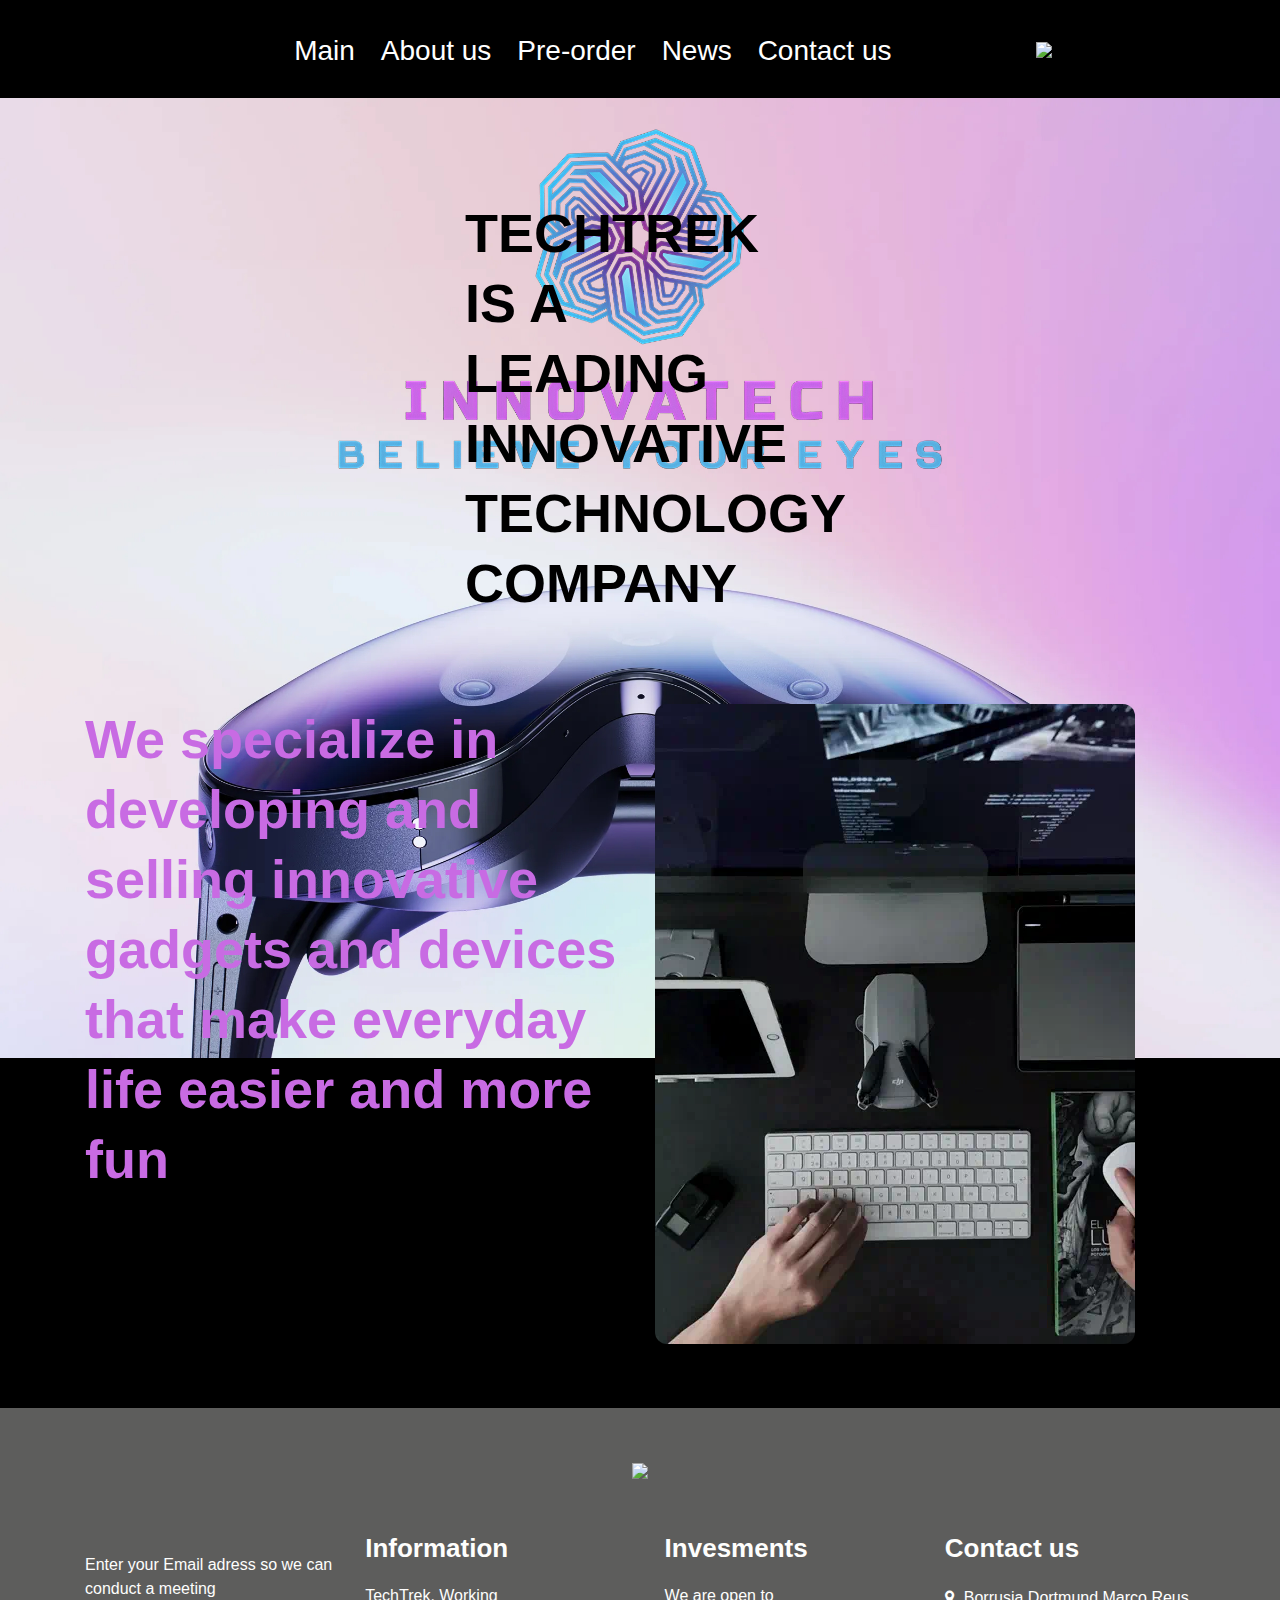
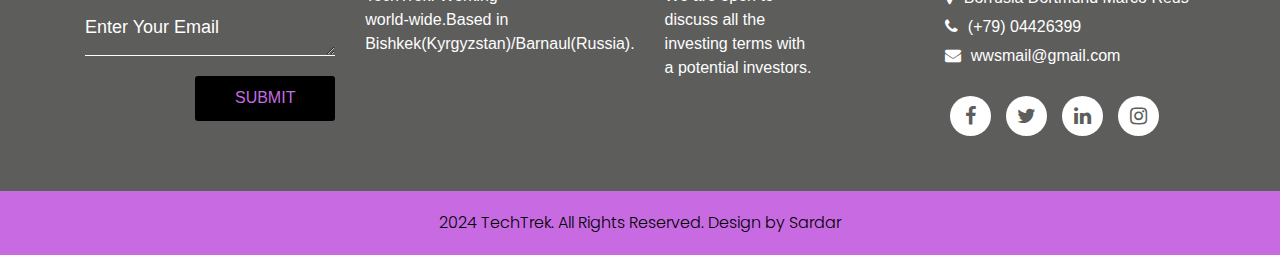
==== about.html @ 141f1e95 "Add files via upload" ====
<!DOCTYPE html>
<html>
   <head>
      <meta charset="utf-8">
      <meta http-equiv="X-UA-Compatible" content="IE=edge">
      <meta name="viewport" content="width=device-width, initial-scale=1">
      <meta name="viewport" content="width=device-width, initial-scale=1">
      <meta name="viewport" content="initial-scale=1, maximum-scale=1">
      <title>TechTrek</title>
      <meta name="keywords" content="">
      <meta name="description" content="">
      <meta name="author" content="">
      <link rel="stylesheet" type="text/css" href="css/bootstrap.min.css">
      <link rel="stylesheet" type="text/css" href="css/style.css">
      <link rel="stylesheet" href="css/responsive.css">
      <link rel="icon" href="images/fav1.png" type="image/gif" />
      <link href="https://fonts.googleapis.com/css2?family=Poppins:wght@400;700&family=Raleway:wght@400;500;600;700;800&display=swap" rel="stylesheet">
      <link rel="stylesheet" href="css/jquery.mCustomScrollbar.min.css">
      <link rel="stylesheet" href="https://netdna.bootstrapcdn.com/font-awesome/4.0.3/css/font-awesome.css">
   </head>
   <body>
      <div class="header_section">
         <div class="container">
            <nav class="navbar navbar-expand-lg navbar-light bg-light gap-2 ">
               <button class="navbar-toggler" type="button" data-toggle="collapse" data-target="#navbarSupportedContent" aria-controls="navbarSupportedContent" aria-expanded="false" aria-label="Toggle navigation">
               <span class="navbar-toggler-icon"></span>
               </button>
               <div class="collapse navbar-collapse " id="navbarSupportedContent">
                  <ul class="navbar-nav ml-auto">
                     <li class="nav-item">
                        <a class="nav-link" href="index.html">Main</a>
                     </li>
                     <li class="nav-item">
                        <a class="nav-link" href="about.html">About us</a>
                     </li>
                     <li class="nav-item">
                        <a class="nav-link" href="preorder.html">Pre-order</a>
                     </li>
                     <li class="nav-item">
                        <a class="nav-link" href="news.html">News</a>
                     </li>
                     <li class="nav-item">
                        <a class="nav-link" href="#contactus">Contact us</a>
                     </li>
                  </ul>
                  <form class="form-inline my-2 my-lg-0">
                  </form>
               </div>
               <a class="navbar-brand w-25" href="index.html"><img  src="images/tt_logo1.png"></a>
            </nav>
         </div>
      </div>
      <div class="banner_section layout_padding">
         <div class="container">
            <div class="row">
               <div class="col-md-4">
               </div> 
               <div class="col-md-4">
                  <div id="banner_slider" class="carousel slide" data-ride="carousel">
                     <div class="banner_taital_main">
                        <h1 class="banner_taital">TECHTREK IS A LEADING INNOVATIVE TECHNOLOGY COMPANY</h1>
                     </div>
                  </div>
               </div>
               </div>
               <br>
               <br>
               <br>
               <div class="row">
                  <div class="col-md-6">
                     <div id="banner_slider" class="carousel slide" data-ride="carousel">
                        <div class="banner_taital_main">
                           <h1 class="banner_taital1">We specialize in developing and selling innovative gadgets and devices that make everyday life easier and more fun</h1>
                        </div>
                     </div>
                  </div> 
                  <div class="col-md-6">
                     <img class="about1" src="images/about.webp" style="border-radius: 12px;">
                  </div>
                  </div>
            </div>
         </div>
      </div>
         <div class="footer_section layout_padding" id="contactus">
            <div class="container">
               <div class="row">
                  <div class="col-md-12">
                     <div class="footeer_logo"><img src="images/tt_logo1.png"></div>
                  </div>
               </div>
               <div class="footer_section_2">
                  <div class="row">
                     <div class="col">
                        <h4 class="footer_taital"></h4>
                        <p class="footer_text">Enter your Email adress so we can conduct a meeting</p>
                        <div class="form-group">
                           <textarea class="update_mail" placeholder="Enter Your Email" rows="5" id="comment" name="Enter Your Email"></textarea>
                           <div class="subscribe_bt"><a href="#">Submit</a></div>
                        </div>
                     </div>
                     <div class="col">
                        <h4 class="footer_taital">Information</h4>
                        <p class="lorem_text">TechTrek. Working world-wide.Based in Bishkek(Kyrgyzstan)/Barnaul(Russia).</p>
                     </div>
                     <div class="col">
                        <h4 class="footer_taital">Invesments</h4>
                        <p class="lorem_text">We are open to discuss all the investing terms with a potential investors. </p>
                     </div>
                     <div class="col">
                        <h4 class="footer_taital">Contact us</h4>
                        <div class="location_text"><a href="#"><i class="fa fa-map-marker" aria-hidden="true"></i><span class="padding_left_15">Borrusia Dortmund Marco Reus</span></a></div>
                        <div class="location_text"><a href="#"><i class="fa fa-phone" aria-hidden="true"></i><span class="padding_left_15">(+79) 04426399</span></a></div>
                        <div class="location_text"><a href="#"><i class="fa fa-envelope" aria-hidden="true"></i><span class="padding_left_15">wwsmail@gmail.com</span></a></div>
                        <div class="social_icon">
                           <ul>
                              <li><a href="#"><i class="fa fa-facebook" aria-hidden="true"></i></a></li>
                              <li><a href="#"><i class="fa fa-twitter" aria-hidden="true"></i></a></li>
                              <li><a href="#"><i class="fa fa-linkedin" aria-hidden="true"></i></a></li>
                              <li><a href="#"><i class="fa fa-instagram" aria-hidden="true"></i></a></li>
                           </ul>
                        </div>
                     </div>
                  </div>
               </div>
            </div>
         </div>
         <div class="copyright_section">
            <div class="container">
               <div class="row">
                  <div class="col-sm-12" style:>
                     <p class="copyright_text">2024 TechTrek. All Rights Reserved. Design by Sardar </p>
                  </div>
               </div>
            </div>
         </div>
         <script src="js/jquery.min.js"></script>
         <script src="js/popper.min.js"></script>
         <script src="js/bootstrap.bundle.min.js"></script>
         <script src="js/jquery-3.0.0.min.js"></script>
         <script src="js/plugin.js"></script>
         <script src="js/jquery.mCustomScrollbar.concat.min.js"></script>
         <script src="js/custom.js"></script>
      </body>
   </html>
---- css/style.css ----
@import url(animate.min.css);
@import url(normalize.css);
@import url(icomoon.css);
@import url(css/font-awesome.min.css);
@import url(meanmenu.css);
@import url(owl.carousel.min.css);
@import url(swiper.min.css);
@import url(slick.css);
@import url(jquery.fancybox.min.css);
@import url(jquery-ui.css);
@import url(nice-select.css);

@font-face {

    font-family: 'San Francisco', sans-serif;

    src: url('/path/to/san-francisco.woff2') format('woff2');

}

* {
    box-sizing: border-box !important;
    transition: ease all 0.5s;
}

html {
    scroll-behavior: smooth;
}

body {
    background-color: #000000;
    font-size: 14px;
    font-family: San Francisco, -apple-system, BlinkMacSystemFont, sans-serif;
    line-height: 1.80857;
    font-weight: normal;
    overflow-x: hidden;
}

a {
    color: #1f1f1f;
    text-decoration: none !important;
    outline: none !important;
    -webkit-transition: all .3s ease-in-out;
    -moz-transition: all .3s ease-in-out;
    -ms-transition: all .3s ease-in-out;
    -o-transition: all .3s ease-in-out;
    transition: all .3s ease-in-out;
}



h1,
h2,
h3,
h4,
h5,
h6 {
    letter-spacing: 0;
    font-weight: normal;
    position: relative;
    padding: 0 0 10px 0;
    font-weight: normal;
    line-height: normal;
    color: #111111;
    margin: 0
}

h1 {
    font-size: 24px
}

h2 {
    font-size: 22px
}

h3 {
    font-size: 18px
}

h4 {
    font-size: 16px
}

h5 {
    font-size: 14px
}

h6 {
    font-size: 13px
}

*,
*::after,
*::before {
    -webkit-box-sizing: border-box;
    -moz-box-sizing: border-box;
    box-sizing: border-box;
}

h1 a,
h2 a,
h3 a,
h4 a,
h5 a,
h6 a {
    color: #212121;
    text-decoration: none!important;
    opacity: 1
}

button:focus {
    outline: none;
}

ul,
li,
ol {
    margin: 5px;
    padding: 0px;
    list-style: none;
}

p {
    margin: 20px;
    font-weight: 300;
    font-size: 15px;
    line-height: 24px;
}

a {
    color: #222222;
    text-decoration: none;
    outline: none !important;
}

a,
.btn {
    text-decoration: none !important;
    outline: none !important;
    -webkit-transition: all .3s ease-in-out;
    -moz-transition: all .3s ease-in-out;
    -ms-transition: all .3s ease-in-out;
    -o-transition: all .3s ease-in-out;
    transition: all .3s ease-in-out;
}

img {
    max-width: 100%;
    height: auto;
}

 :focus {
    outline: 0;
}

.paddind_bottom_0 {
    padding-bottom: 0 !important;
}

.btn-custom {
    margin-top: 20px;
    background-color: transparent !important;
    border: 2px solid #ddd;
    padding: 12px 40px;
    font-size: 16px;
}

.lead {
    font-size: 18px;
    line-height: 30px;
    color: #767676;
    margin: 0;
    padding: 0;
}

.form-control:focus {
    border-color: #ffffff !important;
    box-shadow: 0 0 0 .2rem rgba(255, 255, 255, .25);
}

.navbar-form input {
    border: none !important;
}

.badge {
    font-weight: 500;
}

blockquote {
    margin: 20px 0 20px;
    padding: 30px;
}

button {
    border: 0;
    margin: 0;
    padding: 0;
    cursor: pointer;
}

.full {
    float: left;
    width: 100%;
}

.layout_padding {
    padding-top: 100px;
    padding-bottom: 0px;
}

.padding_0 {
    padding: 0px;
}


.header_section {
    text-align: center;
    width: 100%;
    background-color: #000000;
    height: auto;
    background-size: 100%;
}

.header_bg {
    width: 100%;
    background: #1d1d1d;
    height: auto;
    background-size: 100%;
}

.bg-light {
    background-color: transparent !important;
}

.mr-auto,
.mx-auto {
    margin: 0 auto;
    text-align: center;
}

.navbar-expand-lg .navbar-nav .nav-link {
    font-size: 28px;
    color: #ffffff;
}

.navbar-light .navbar-nav .nav-link:focus,
.navbar-light .navbar-nav .nav-link:hover {
    color: #5cb0e1;
}

.navbar-brand {
    margin: 0px;
    float: left;
}

.padding_left_15 {
    padding-left: 10px;
}

.banner_section {
    width: 100%;
    float: left;
    background-image: url(../images/4k32.jpg);
    background-repeat: no-repeat;
    height: auto;
    background-size: 100%;
}

.banner_taital_main {
    width: 100%;
    float: left;
}

.banner_taital {
    width: 100%;
    font-size: 54px;
    color: #000000;
    font-weight: 800;
    line-height: 70px;
    font-style: initial;
}

.banner_taital1 {
    width: 100%;
    font-size: 54px;
    color: #c86be3;
    font-weight: 800;
    line-height: 70px;
    font-style: initial;
}

.banner_text {
    width: 80%;
    float: left;
    font-size: 32px;
    color: #ffffff;
    margin: 20px 0px 0px 0px;
}

.btn_main {
    width: 100%;
    float: left;
    padding-top: 40px;
}

.contact_bt {
    width: 175px;
    float: left;
}

.contact_bt a {
    width: 100%;
    float: left;
    font-size: 18px;
    background-color: #c86be3;
    color: #ffffff;
    text-align: center;
    padding: 10px;
    border-radius: 3px;
}

.contact_bt a:hover {
    color: #429dec;
    background-color: #fcf8f8;
    border-radius: 3px;
}

.contact_bt.active a {
    color: #ffffff;
    background-color: #429dec;
    margin-left: 10px;
    border-radius: 3px;
}
.contact_bt.active a:hover {
    color: #000000;
    background-color: #c86be3;
    border-radius: 3px;
}
.banner_img {
    width: 100%;
    float: left;
    text-align: center;
    display: none;
}

.smartphone {
    
    text-align: center;
    width: 100%;
    font-size: 60px;
    color: #c86be3;
    font-weight: 800;
    line-height: 70px;
}
.phone1 {
    text-align: center;
    width: 100%;
    font-size: 60px;
    color: #5cb0e1;
    font-weight: 800;
    line-height: 70px;
}
.phone2{
    text-align: center;
    width: 100%;
    font-size: 60px;
    color: #000000;
    font-weight: 800;
    line-height: 70px;
    -webkit-text-stroke-width: 1px; 
    -webkit-text-stroke-color: #ffffff;
    
}

.spec_taital {
    width: 100%;
    font-size: 60px;
    color: #c86be3 ;
    font-weight: 800;
    line-height: 70px;
}
.spec_taital2 {
    width: 100%;
    font-size: 28px;
    color: #ffffff;
    font-weight: 400;
    line-height: 48px;
}
.spec_taital3 {
    width: 100%;
    font-size: 60px;
    color: #000000;
    font-weight: 800;
    line-height: 70px;
    -webkit-text-stroke-width: 1px; 
    -webkit-text-stroke-color: #5cb0e1;
}
.spec_taital4 {
    width: 100%;
    font-size: 60px;
    color: #000000;
    font-weight: 800;
    line-height: 70px;
    -webkit-text-stroke-width: 1px; 
    -webkit-text-stroke-color: #c86be3;
}
.image-container {
    position: relative;
    width: 100%; /* Ensure the container takes the full width of its parent */
    overflow: hidden; /* Hide any overflow */
}

.image-container a {
    display: block; /* Ensure the anchor tag is a block element */
    position: relative;
    width: 100%; /* Ensure the anchor takes the full width of the container */
    height: 100%; /* Ensure the anchor takes the full height of the container */
}

.spec-image {
    position: absolute;
    top: 0;
    left: 0;
    width: 100%; /* Ensure the images take the full width of the container */
    height: auto; /* Maintain the aspect ratio */
    transition: opacity 0.3s ease; /* Smooth transition for opacity */
}

.spec4 {
    opacity: 0; /* Hide the second image by default */
}

.image-container:hover .spec2 {
    opacity: 0; /* Hide the first image on hover */
}

.image-container:hover .spec4 {
    opacity: 1; /* Show the second image on hover */
}
.spec5 {
    border-radius: 12px 12px 0 0 ;
}

.spec6 {
    border-radius:  0 0 12px 12px;
} 

.spec7 {
    border-radius: 16px;
}
.cam1 {
    border-radius: 20px;
}
.cam2 {
    border-radius: 8px;
}
.secretyw {
    color:#c86be3;
    background-color: #c86be3 ;
    font-size: 80px;
}
.secretbl {
    color:#5cb0e1;
    background-color: #5cb0e1 ;
    font-size: 80px;
}

.gallery_section {
    width: 100%;
    float: left;
    padding: 90px 0px;
}

.gallery_taital {
    width: 100%;
    float: left;
    font-size: 40px;
    color: #fefefd;
    text-transform: uppercase;
    text-align: center;
    font-weight: bold;
    padding-bottom: 0px;
}

.gallery_section_2 {
    width: 100%;
    float: left;
    padding-top: 30px;
}

.gallery_img img {
    width: 70%;
    float: left;
    margin-left: 25%;
    margin-top: 10%;
    min-height: 20px;
    border-radius: 3px;
    
}

.gallery_box {
    width: 100%;
    float: left;
    background-color: #000000;
    height: auto;
    padding: 20px 20px;
    border-radius: 6px;
    box-shadow: 0px 0px 3px 3px #c86be3;
    display: flex;
    align-items: center;
    justify-content: space-between;
}

.blackone {
    width: 100%;
    float: left;
    background-color: #ffffff;
    height: auto;
    padding: 20px 20px;
    border-radius: 6px;
    box-shadow: 0px 0px 3px 3px #c86be3;
    display: flex;
    align-items: center;
    justify-content: space-between;
}
.blackone:hover {
    box-shadow: 0px 0px 6px 6px #c86be3;
}
.gallery_box:hover {
    box-shadow: 0px 0px 6px 6px #c86be3;
}

.types_text {
    width: 100%;
    float: left;
    font-size: 32px;
    color: #ffffff;
    text-align: center;
    font-weight: bold;
}

.types_text1 {
    width: 100%;
    float: left;
    font-size: 32px;
    color: #000000;
    text-align: center;
    font-weight: bold;
}
.looking_text {
    width: 100%;
    float: left;
    font-size: 18px;
    color: #5cb0e1;
    text-align: center;
    margin: 0px;
    margin-top: 15%;
    font-weight: bold;
}

.looking_text1 {
    width: 100%;
    float: left;
    font-size: 18px;
    color: #5cb0e1;
    text-align: center;
    margin: 0px;
    margin-top: 15%;
    font-weight: bold;
}
.read_bt {
    width: 150px;
    margin: 0 auto;
    text-align: center;
    padding-top: 20px;
    display: flex;
}

.read_bt a {
    display: inline-block;
    width: 100%;
    font-size: 16px;
    color: #000000;
    text-align: center;
    background-color: #000;
    font-weight: bold;
    padding: 10px;
    border-radius: 6px;
    -webkit-text-stroke-width: 0.25px; 
    -webkit-text-stroke-color: #c86be3;
}

.read_bt a:hover {
    color: #000000;
    background-color: #c86be3;
}

.choose_section{
    width: 100%;
    float: left;
    background-color: #090311;
    height: auto;
    padding: 40px 0px;
}

.choose_taital{
    width: 100%;
    float: left;
    font-size: 40px;
    color: #fefefd;
    text-transform: uppercase;
    font-weight: bold;
}

.choose_section_2{
    width: 100%;
    float: left;
    padding-top: 40px;
}

.icon_1 {
    width: 100%;
    float: left;
    min-height: 50px;
}

.safety_text{
    width: 100%;
    float: left;
    color: #fefefd;
    font-size: 20px;
    font-weight: bold;
    padding-top: 20px;
}

.ipsum_text {
    width: 100%;
    float: left;
    color: #fefefd;
    font-size: 16px;
    margin: 0px;
}


.contact_section {
    width: 100%;
    float: left;
}

.contact_taital {
    width: 100%;
    float: left;
    font-size: 40px;
    color: #fefefd;
    font-weight: bold;
    text-align: center;
    text-transform: uppercase;
}

.contact_section_2 {
    width: 100%;
    margin: 0 auto;
    padding: 110px 20px 50px 20px;
    background-color: #c86be3;
    border-top-left-radius: 0px;
    border-bottom-right-radius: 0px;
    border-bottom-left-radius: 540px;
    border-top-right-radius: 540px;
    margin-top: 50px;
}

.padding_left_0 {
    padding-left: 0px;
}

.mail_section_1 {
    width: 60%;
    margin: 0 auto;
}

.mail_text {
    width: 100%;
    float: left;
    font-size: 16px;
    color: #2a2a2c;
    border: 0px;
    background-color: #000000;
    padding: 11px 20px;
    margin-top: 20px;
    border-radius: 5px;
    text-align: center;
    font-family: 'Poppins', sans-serif;
}

input.mail_text::placeholder {
    color: #429dec;
}

.massage-bt {
    color: #5cb0e1;
    width: 100%;
    height: 110px;
    font-size: 18px;
    background-color: #000000;
    padding: 40px 20px 0px 20px;
    border: 0px;
    height: 110px;
    margin-top: 20px;
    border-radius: 5px;
    text-align: center;
    font-family: 'Poppins', sans-serif;
}

textarea#comment.massage-bt::placeholder {
    color: #429dec;
}

.send_bt {
    width: 170px;
    margin: 0 auto;
    text-align: center;
}

.send_bt a {
    width: 100%;
    text-align: center;
    font-size: 16px;
    color: #fefefd;
    background-color: #429dec;
    padding: 12px;
    margin-top: 20px;
    display: block;
    border-radius: 5px;
    text-transform: uppercase;
    font-weight: bold;
}

.send_bt a:hover {
    color: #c86be3;
    background-color: #000000;
}

.map_main {
    width: 100%;
    float: left;
    margin-top: 90px;
}


.services {
    min-height: 100dvh;
}

.footer_section {
    width: 100%;
    float: left;
    height: auto;
    background-color: #5d5d5c;
    background-size: 100%;
    margin-top: 5%;
    padding: 50px 0px;
    flex: 1;
}

.footeer_logo{
    width: 100%;
    float: left;
    text-align: center;
}

.footer_section_2{
    width: 100%;
    float: left;
    padding-top: 50px;
}

.footer_taital {
    width: 100%;
    float: left;
    font-size: 26px;
    color: #fefefd;
    font-weight: bold;
    padding-bottom: 20px;
}

.lorem_text {
    width: 60%;
    float: left;
    font-size: 16px;
    color: #fefefd;
    margin: 0px;
}

.footer_text {
    width: 100%;
    float: left;
    font-size: 16px;
    color: #fefefd;
    margin: 0px;
}

.social_icon {
    width: 100%;
    float: left;
    margin-top: 10px;
}

.social_icon ul {
    margin: 0px;
    padding: 0px;
}

.social_icon li {
    float: left;
}

.social_icon li a {
    float: left;
    padding: 2px 7px;
    background-color: #ffffff;
    color: #5d5d5c;
    border-radius: 100%;
    font-size: 20px;
    margin-right: 5px;
    width: 41px;
    text-align: center;
    margin-top: 10px;
}

.social_icon li a:hover {
    background-color: #c86be3;
    color: #000000;
}

.update_mail {
    color: #ffffff;
    width: 100%;
    height: 55px;
    font-size: 18px;
    padding: 10px 20px 0px 0px;
    background-color: transparent;
    border-bottom: 1px solid #ffffff !important;
    border: 0px;
    margin: 0 auto;
    justify-content: center;
    align-items: center;
    display: block;
}

textarea#comment::placeholder {
    color: #fff;
}

.subscribe_bt {
    width: 140px;
    float: right;
    margin-top: 20px;
}

.subscribe_bt a {
    width: 100%;
    float: left;
    color: #c86be3;
    font-size: 16px;
    padding: 8px 0px;
    text-transform: uppercase;
    background-color: #000000;
    text-align: center;
    border-radius: 3px;
}

.subscribe_bt a:hover {
    color: #000000;
    background-color: #c86be3;
}

.location_text {
    width: 100%;
    float: left;
}

.location_text a {
    width: 100%;
    float: left;
    color: #ffffff;
    font-size: 16px;
}

.location_text a:hover {
    color: #c86be3;
}

.padding_left_15 {
    padding-left: 10px;
}


.copyright_section {
    width: 100%;
    float: left;
    background-color: #c86be3;
    height: auto;
}

.copyright_text {
    width: 100%;
    float: left;
    font-size: 16px;
    color: #000000;
    text-align: center;
    margin-left: 0px;
    font-family: 'Poppins', sans-serif;
}

.copyright_text a {
    color: #000000;
}

.copyright_text a:hover {
    color: #c86be3;
}

.margin_top90 {
    margin-top: 90px;
}
---- css/responsive.css ----
/*--------------------------------------------------------------------- File Name: responsive.css ---------------------------------------------------------------------*/


/*------------------------------------------------------------------- 991px x 768px ---------------------------------------------------------------------*/

@media only screen and (min-width: 768px) and (max-width: 991px) {
    .header-search {
        padding: 15px 0px;
    }
}


/*------------------------------------------------------------------- 767px x 599px ---------------------------------------------------------------------*/

@media only screen and (min-width: 599px) and (max-width: 767px) {
    .logo {
        text-align: center;
    }
    .cart-content-right {
        padding-bottom: 5px;
    }
    .mg {
        margin: 0px 0px;
    }
    .menu-area-main {
        height: 256px;
        overflow-y: auto;
    }
    .megamenu>.row [class*="col-"] {
        padding: 0px;
    }
    .menu-area-main .megamenu .men-cat {
        padding: 0px 15px;
    }
    .menu-area-main .megamenu .women-cat {
        padding: 0px 15px;
    }
    .menu-area-main .megamenu .el-cat {
        padding: 0px 15px;
    }
    .mean-container .mean-nav ul li a.mean-expand {
        height: 19px;
    }
    .category-box.women-box {
        display: none;
    }
    .cart-box {
        display: inline-block;
        margin: 0px 30px;
    }
    .wish-box {
        float: none;
        margin: 0px 30px;
        display: inline-block;
    }
    .menu-add {
        display: none;
    }
    .category-box {
        display: none;
    }
    .mean-container .mean-nav ul li ol {
        padding: 0px;
    }
    .mean-container .mean-nav ul li a {
        padding: 10px 20px;
        width: 94.8%;
    }
    .mean-container .mean-nav ul li li a {
        width: 92%;
        padding: 1em 4%;
    }
    .mean-container .mean-nav ul li li li a {
        width: 100%;
    }
    .header-search {
        padding: 15px 0px;
    }
    #collapseFilter.d-md-block {
        padding: 30px 0px;
    }
}


/*------------------------------------------------------------------- 599px x 280px ---------------------------------------------------------------------*/

@media only screen and (min-width: 280px) and (max-width: 599px) {
    .cart-content-right {
        padding-bottom: 5px;
    }
    .megamenu>.row [class*="col-"] {
        padding: 0px;
    }
    .menu-area-main .megamenu .men-cat {
        padding: 0px 15px;
    }
    .menu-area-main .megamenu .women-cat {
        padding: 0px 15px;
    }
    .menu-area-main .megamenu .el-cat {
        padding: 0px 15px;
    }
    .mean-container .mean-nav ul li a {
        padding: 1em 4%;
        width: 92%;
    }
    .mean-container .mean-nav ul li li a {
        width: 90%;
        padding: 1em 5%;
    }
    .mean-container .sub-full.megamenu-categories ol li a {
        padding: 5px 0px;
        text-transform: capitalize;
        width: 100%;
    }
    .megamenu .sub-full.megamenu-categories .women-box .banner-up-text a {
        width: auto;
        border: none;
        float: none;
    }
    .menu-area-main {
        height: 45px;
        overflow-y: auto;
    }
    .mean-container .mean-nav ul li a.mean-expand {
        top: 0;
    }
}

@media (min-width: 992px) and (max-width: 1199px) {

    .banner_section {
        padding: 100px 0px 90px 0px;
    }

    .gallery_img img {
        min-height: 147px;
    }

    .footer_taital {
        font-size: 22px;
    }

    .lorem_text {
        width: 77%;
    }

    .social_icon li a {
        padding: 0px 0px;
        font-size: 19px;
        width: 35px;
        margin-top: 10px;
    }
    
    #banner_slider a.carousel-control-prev {
        left: -120px;
        top: 155px;
        right: initial;
        display: none;
    }

    #banner_slider a.carousel-control-next {
        right: initial;
        top: 100px;
        left: -120px;
        display: none;
    }


}

@media (min-width: 768px) and (max-width: 991px) {
    .navbar {
        padding: 15px 0px;
    }
    .navbar-light .navbar-toggler {
        color: #fff;
        border-color: #fff;
        background: #fff;
    }
    .navbar-expand-lg .navbar-nav .nav-link {
        color: #ffffff;
        padding: 10px 20px;
    }
    .header_section {
        background-size: cover;
    }
    .navbar-expand-lg .navbar-nav .nav-link {
        text-align: center;
    }

    .banner_section {
        padding: 60px 0px 60px 0px;
    }

    .banner_taital {
        font-size: 50px;
        line-height: 50px;
    }

    .banner_text {
        width: 100%;
        margin: 20px 0px 0px 0px;
    }

    .contact_bt {
        width: 145px;
    }

    .about_text {
        width: 100%;
        font-size: 15px;
        margin: 10px 0px 0px 0px;
    }

    .readmore_btn {
        margin-top: 20px;
    }

    .about_img {
        margin-top: 30px;
    }

    .search_btn {
        width: 142px;
        float: left;
    }

    .gallery_img img {
        min-height: 100px;
    }

    .client_section_2 {
        width: 90%;
    }

    #custom_slider a.carousel-control-prev {
        left: -38px;
        top: 270px;
    }

    #custom_slider a.carousel-control-next {
        right: -38px;
        top: 270px;
    }

    .footer_taital {
        font-size: 31px;
        margin-top: 20px;
    }
}

@media (min-width: 576px) and (max-width: 767px) {
    
    .navbar {
        padding: 15px 0px;
    }
    .navbar-light .navbar-toggler {
        color: #fff;
        border-color: #fff;
        background: #fff;
    }
    .navbar-expand-lg .navbar-nav .nav-link {
        color: #ffffff;
        padding: 10px 20px;
    }
    .header_section {
        background-size: cover;
    }
    .navbar-expand-lg .navbar-nav .nav-link {
        text-align: center;
    }
    
    .call_text_main{
        display: none;
    }

    .banner_section{
        background: #ffffff;
        padding: 70px 0px 90px 0px;
    }

    .contact_bt {
        width: 145px;
    }
     
    .about_section .row{
        display: flex;
        flex-direction: column-reverse;
    }

    .about_section {
        padding: 0px 0px 90px 0px;
    }

    .about_text {
        font-size: 15px;
    }

    .about_img {
        margin-top: 40px;
    }
    
    .search_taital {
        font-size: 26px;
    }

    .nice-select {
        margin-bottom: 20px;
    }

    .search_btn {
        width: 170px;
        margin: 0 auto;
        float: none;
    }

    .gallery_taital {
        font-size: 30px;
    }

    .gallery_section_2 {
        padding-top: 0px;
    }

    .gallery_box{
        margin-top: 30px;
    }

    .choose_taital {
        font-size: 30px;
    }

    .icon_1 {
        min-height: 50px;
    }

    .safety_text {
        font-size: 15px;
    }

    .client_taital {    
        font-size: 24px;
    }

    .client_section_2 {
        width: 94%;
    }

    #custom_slider a.carousel-control-next {
        right: 80px;
        top: 270px;
        display: none;
    }

    #custom_slider a.carousel-control-prev {
        left: 80px;
        top: 270px;
        display: none;
    }

    .mail_section_1 {
        width: 90%;
    }

    .footer_taital {
        font-size: 30px;
        margin-top: 20px;
    }

    .lorem_text {
        width: 100%;
    }
}

@media (max-width: 575px) {

    .navbar {
        padding: 15px 0px;
    }
    .navbar-light .navbar-toggler {
        color: #fff;
        border-color: #fff;
        background: #fff;
    }
    .navbar-expand-lg .navbar-nav .nav-link {
        color: #ffffff;
        padding: 10px 20px;
    }
    .header_section {
        background-size: cover;
    }
    .navbar-expand-lg .navbar-nav .nav-link {
        text-align: center;
    }
    
    .call_text_main{
        display: none;
    }

    .banner_section{
        background: #ffffff;
        padding: 70px 0px 90px 0px;
    }

    .contact_bt {
        width: 145px;
    }
     
    .about_section .row{
        display: flex;
        flex-direction: column-reverse;
    }

    .about_section {
        padding: 0px 0px 90px 0px;
    }

    .about_text {
        font-size: 15px;
    }

    .about_img {
        margin-top: 40px;
    }
    
    .search_taital {
        font-size: 26px;
    }

    .nice-select {
        margin-bottom: 20px;
    }

    .search_btn {
        width: 170px;
        margin: 0 auto;
        float: none;
    }

    .gallery_taital {
        font-size: 30px;
    }

    .gallery_section_2 {
        padding-top: 0px;
    }

    .gallery_box{
        margin-top: 30px;
    }

    .choose_taital {
        font-size: 30px;
    }

    .icon_1 {
        margin-top: 20px;
    }

    .client_taital {    
        font-size: 24px;
    }

    .client_section_2 {
        width: 94%;
    }

    #custom_slider a.carousel-control-next {
        right: 80px;
        top: 270px;
        display: none;
    }

    #custom_slider a.carousel-control-prev {
        left: 80px;
        top: 270px;
        display: none;
    }

    .mail_section_1 {
        width: 100%;
    }

    .footer_taital {
        font-size: 30px;
        margin-top: 20px;
    }

    .lorem_text {
        width: 100%;
    }

}
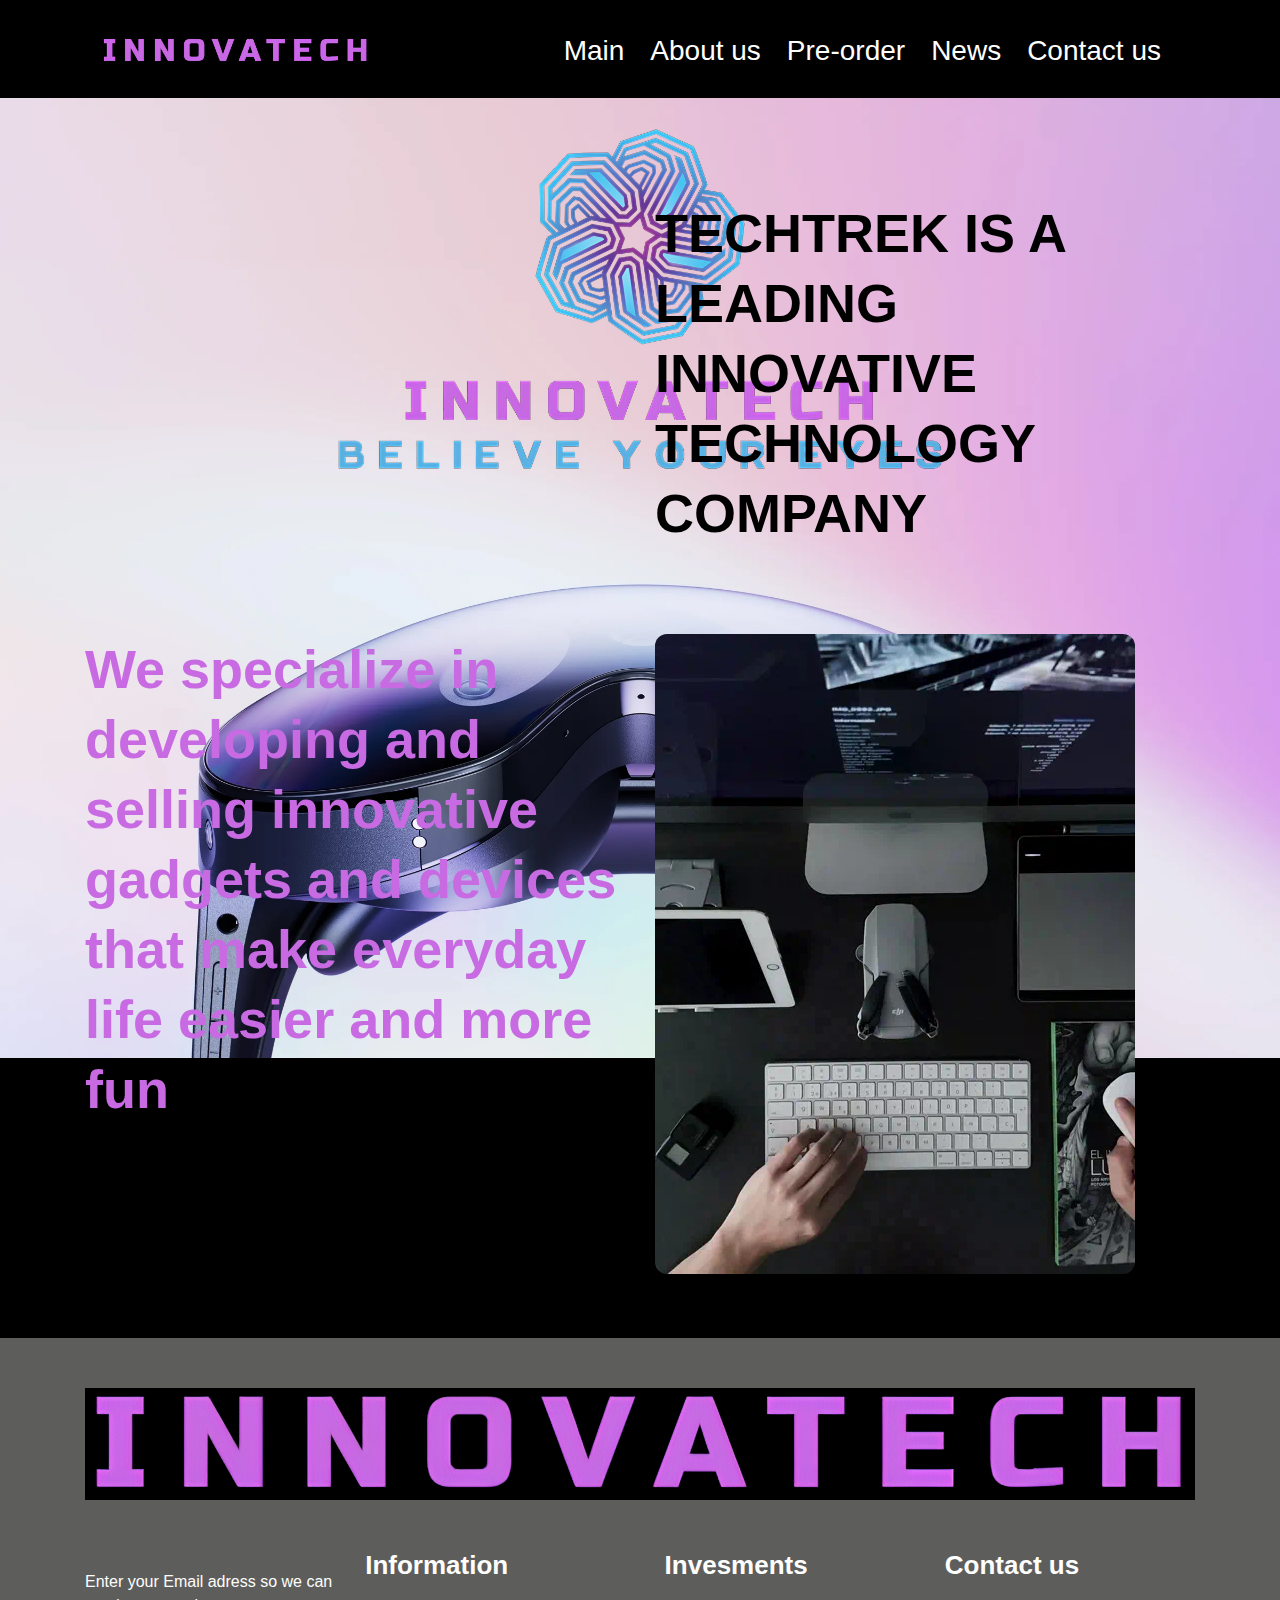
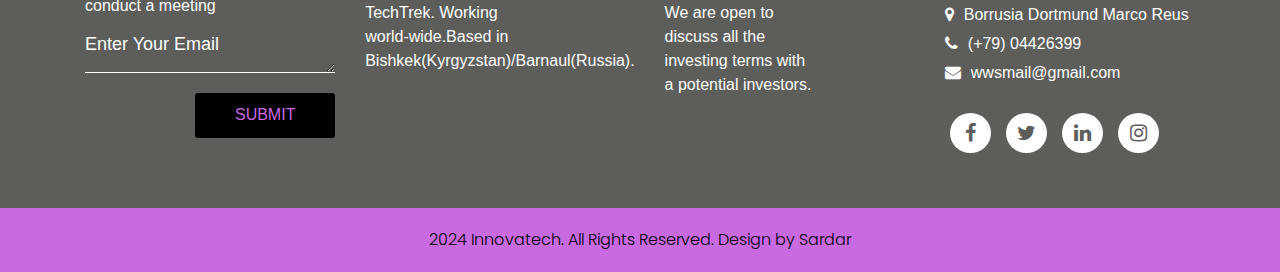
==== commit c7817423: "Add files via upload" ====
--- a/about.html
+++ b/about.html
@@ -6,14 +6,14 @@
       <meta name="viewport" content="width=device-width, initial-scale=1">
       <meta name="viewport" content="width=device-width, initial-scale=1">
       <meta name="viewport" content="initial-scale=1, maximum-scale=1">
-      <title>TechTrek</title>
+      <title>INNOVATECH</title>
       <meta name="keywords" content="">
       <meta name="description" content="">
       <meta name="author" content="">
       <link rel="stylesheet" type="text/css" href="css/bootstrap.min.css">
       <link rel="stylesheet" type="text/css" href="css/style.css">
       <link rel="stylesheet" href="css/responsive.css">
-      <link rel="icon" href="images/fav1.png" type="image/gif" />
+      <link rel="icon" href="images/fav.png" type="image/gif" />
       <link href="https://fonts.googleapis.com/css2?family=Poppins:wght@400;700&family=Raleway:wght@400;500;600;700;800&display=swap" rel="stylesheet">
       <link rel="stylesheet" href="css/jquery.mCustomScrollbar.min.css">
       <link rel="stylesheet" href="https://netdna.bootstrapcdn.com/font-awesome/4.0.3/css/font-awesome.css">
@@ -26,6 +26,7 @@
                <span class="navbar-toggler-icon"></span>
                </button>
                <div class="collapse navbar-collapse " id="navbarSupportedContent">
+                  <a class="navbar-brand w-25" href="index.html"><img  src="images/text.png"></a>
                   <ul class="navbar-nav ml-auto">
                      <li class="nav-item">
                         <a class="nav-link" href="index.html">Main</a>
@@ -46,16 +47,15 @@
                   <form class="form-inline my-2 my-lg-0">
                   </form>
                </div>
-               <a class="navbar-brand w-25" href="index.html"><img  src="images/tt_logo1.png"></a>
             </nav>
          </div>
       </div>
       <div class="banner_section layout_padding">
          <div class="container">
             <div class="row">
-               <div class="col-md-4">
+               <div class="col-md-6">
                </div> 
-               <div class="col-md-4">
+               <div class="col-md-6" style="background-image: url(../images/8kjpg);">
                   <div id="banner_slider" class="carousel slide" data-ride="carousel">
                      <div class="banner_taital_main">
                         <h1 class="banner_taital">TECHTREK IS A LEADING INNOVATIVE TECHNOLOGY COMPANY</h1>
@@ -81,64 +81,65 @@
             </div>
          </div>
       </div>
-         <div class="footer_section layout_padding" id="contactus">
-            <div class="container">
+      <div class="footer_section layout_padding" id="contactus">
+         <div class="container">
+            <div class="row">
+               <div class="col-md-12">
+                  <div class="footeer_logo"><img src="images/text.png"></div>
+               </div>
+            </div>
+            <div class="footer_section_2">
                <div class="row">
-                  <div class="col-md-12">
-                     <div class="footeer_logo"><img src="images/tt_logo1.png"></div>
+                  <div class="col">
+                     <h4 class="footer_taital"></h4>
+                     <p class="footer_text">Enter your Email adress so we can conduct a meeting</p>
+                     <div class="form-group">
+                        <textarea class="update_mail" placeholder="Enter Your Email" rows="5" id="comment" name="Enter Your Email"></textarea>
+                        <div class="subscribe_bt"><a href="#">Submit</a></div>
+                     </div>
                   </div>
-               </div>
-               <div class="footer_section_2">
-                  <div class="row">
-                     <div class="col">
-                        <h4 class="footer_taital"></h4>
-                        <p class="footer_text">Enter your Email adress so we can conduct a meeting</p>
-                        <div class="form-group">
-                           <textarea class="update_mail" placeholder="Enter Your Email" rows="5" id="comment" name="Enter Your Email"></textarea>
-                           <div class="subscribe_bt"><a href="#">Submit</a></div>
-                        </div>
-                     </div>
-                     <div class="col">
-                        <h4 class="footer_taital">Information</h4>
-                        <p class="lorem_text">TechTrek. Working world-wide.Based in Bishkek(Kyrgyzstan)/Barnaul(Russia).</p>
-                     </div>
-                     <div class="col">
-                        <h4 class="footer_taital">Invesments</h4>
-                        <p class="lorem_text">We are open to discuss all the investing terms with a potential investors. </p>
-                     </div>
-                     <div class="col">
-                        <h4 class="footer_taital">Contact us</h4>
-                        <div class="location_text"><a href="#"><i class="fa fa-map-marker" aria-hidden="true"></i><span class="padding_left_15">Borrusia Dortmund Marco Reus</span></a></div>
-                        <div class="location_text"><a href="#"><i class="fa fa-phone" aria-hidden="true"></i><span class="padding_left_15">(+79) 04426399</span></a></div>
-                        <div class="location_text"><a href="#"><i class="fa fa-envelope" aria-hidden="true"></i><span class="padding_left_15">wwsmail@gmail.com</span></a></div>
-                        <div class="social_icon">
-                           <ul>
-                              <li><a href="#"><i class="fa fa-facebook" aria-hidden="true"></i></a></li>
-                              <li><a href="#"><i class="fa fa-twitter" aria-hidden="true"></i></a></li>
-                              <li><a href="#"><i class="fa fa-linkedin" aria-hidden="true"></i></a></li>
-                              <li><a href="#"><i class="fa fa-instagram" aria-hidden="true"></i></a></li>
-                           </ul>
-                        </div>
+                  <div class="col">
+                     <h4 class="footer_taital">Information</h4>
+                     <p class="lorem_text">TechTrek. Working world-wide.Based in Bishkek(Kyrgyzstan)/Barnaul(Russia).</p>
+                  </div>
+                  <div class="col">
+                     <h4 class="footer_taital">Invesments</h4>
+                     <p class="lorem_text">We are open to discuss all the investing terms with a potential investors. </p>
+                  </div>
+                  <div class="col">
+                     <h4 class="footer_taital">Contact us</h4>
+                     <div class="location_text"><a href="#"><i class="fa fa-map-marker" aria-hidden="true"></i><span class="padding_left_15">Borrusia Dortmund Marco Reus</span></a></div>
+                     <div class="location_text"><a href="#"><i class="fa fa-phone" aria-hidden="true"></i><span class="padding_left_15">(+79) 04426399</span></a></div>
+                     <div class="location_text"><a href="#"><i class="fa fa-envelope" aria-hidden="true"></i><span class="padding_left_15">wwsmail@gmail.com</span></a></div>
+                     <div class="social_icon">
+                        <ul>
+                           <li><a href="#"><i class="fa fa-facebook" aria-hidden="true"></i></a></li>
+                           <li><a href="#"><i class="fa fa-twitter" aria-hidden="true"></i></a></li>
+                           <li><a href="#"><i class="fa fa-linkedin" aria-hidden="true"></i></a></li>
+                           <li><a href="#"><i class="fa fa-instagram" aria-hidden="true"></i></a></li>
+                        </ul>
                      </div>
                   </div>
                </div>
             </div>
          </div>
-         <div class="copyright_section">
-            <div class="container">
-               <div class="row">
-                  <div class="col-sm-12" style:>
-                     <p class="copyright_text">2024 TechTrek. All Rights Reserved. Design by Sardar </p>
-                  </div>
+      </div>
+      <div class="copyright_section">
+         <div class="container">
+            <div class="row">
+               <div class="col-sm-12" style:>
+                  <p class="copyright_text">2024 Innovatech. All Rights Reserved. Design by Sardar </p>
                </div>
             </div>
          </div>
-         <script src="js/jquery.min.js"></script>
-         <script src="js/popper.min.js"></script>
-         <script src="js/bootstrap.bundle.min.js"></script>
-         <script src="js/jquery-3.0.0.min.js"></script>
-         <script src="js/plugin.js"></script>
-         <script src="js/jquery.mCustomScrollbar.concat.min.js"></script>
-         <script src="js/custom.js"></script>
-      </body>
-   </html>+      </div>
+      <script src="js/jquery.min.js"></script>
+      <script src="js/popper.min.js"></script>
+      <script src="js/bootstrap.bundle.min.js"></script>
+      <script src="js/jquery-3.0.0.min.js"></script>
+      <script src="js/plugin.js"></script>
+      <script src="js/jquery.mCustomScrollbar.concat.min.js"></script>
+      <script src="js/custom.js"></script>
+      <script src="js/hover.js"></script>
+   </body>
+</html>